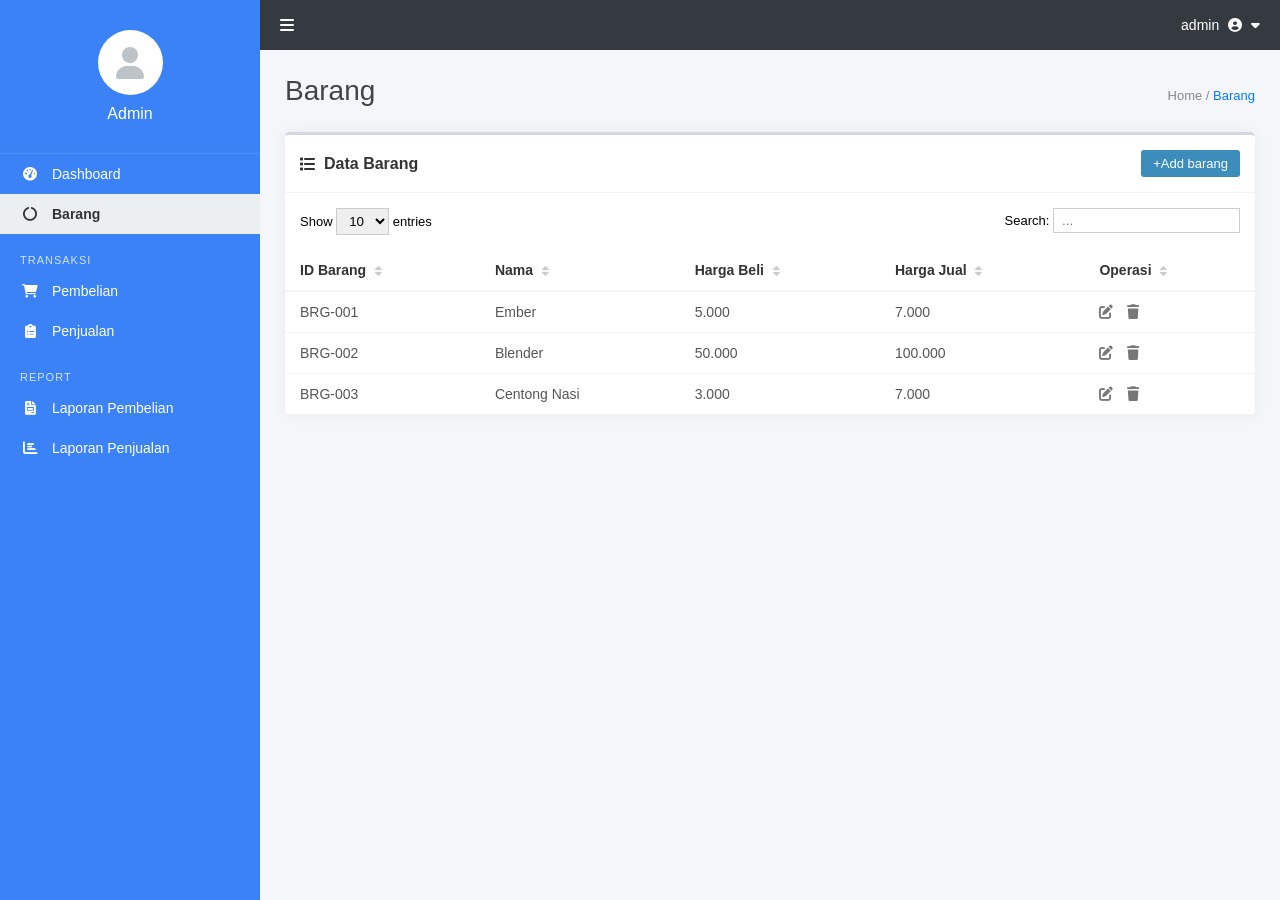
==== inventoriBarang.html @ f542547e "update kodingan" ====
<!DOCTYPE html>
<html lang="id">
<head>
    <meta charset="UTF-8">
    <meta name="viewport" content="width=device-width, initial-scale=1.0">
    <title>Sistem Inventaris - Data Barang</title>
    <link rel="stylesheet" href="https://cdnjs.cloudflare.com/ajax/libs/font-awesome/6.0.0/css/all.min.css">
    
    <style>
        * {
            margin: 0;
            padding: 0;
            box-sizing: border-box;
            font-family: 'Segoe UI', Roboto, Helvetica, Arial, sans-serif;
        }

        body {
            display: flex;
            background-color: #f4f6f9;
            min-height: 100vh;
            overflow-x: hidden;
        }

        .sidebar {
            width: 260px;
            background-color: #3b82f6; 
            color: white;
            flex-shrink: 0;
            transition: all 0.3s;
        }

        .profile-box {
            padding: 30px 20px;
            text-align: center;
            border-bottom: 1px solid rgba(255,255,255,0.1);
        }

        .avatar-circle {
            width: 65px;
            height: 65px;
            background: white;
            border-radius: 50%;
            margin: 0 auto 10px;
            display: flex;
            align-items: center;
            justify-content: center;
            color: #bdc3c7;
            font-size: 32px;
        }

        .sidebar nav a {
            display: flex;
            align-items: center;
            padding: 12px 20px;
            color: white;
            text-decoration: none;
            font-size: 14px;
            transition: 0.2s;
        }

        .sidebar nav a i {
            margin-right: 12px;
            width: 20px;
            text-align: center;
        }

        .sidebar nav a:hover {
            background-color: rgba(255,255,255,0.1);
        }

        .sidebar nav a.active {
            background-color: #eceff1;
            color: #333;
            font-weight: 600;
        }

        .section-label {
            padding: 20px 20px 5px;
            font-size: 11px;
            text-transform: uppercase;
            letter-spacing: 1px;
            color: #d1e3ff;
        }

       
        .main-wrapper {
            flex-grow: 1;
            display: flex;
            flex-direction: column;
        }

        header {
            height: 50px;
            background-color: #343a40;
            display: flex;
            align-items: center;
            justify-content: space-between;
            padding: 0 20px;
            color: white;
        }

        .content-area {
            padding: 25px;
        }

        .page-title {
            display: flex;
            justify-content: space-between;
            align-items: baseline;
            margin-bottom: 25px;
        }

        .page-title h1 {
            font-weight: 400;
            font-size: 28px;
            color: #444;
        }

        .breadcrumb {
            font-size: 13px;
            color: #888;
        }

        .breadcrumb span {
            color: #007bff;
        }

        
        .card {
            background: white;
            border-radius: 5px;
            box-shadow: 0 0 15px rgba(0,0,0,0.05);
            border-top: 3px solid #d2d6de;
        }

        .card-header {
            padding: 15px;
            border-bottom: 1px solid #f4f4f4;
            display: flex;
            justify-content: space-between;
            align-items: center;
        }

        .card-header h3 {
            font-size: 16px;
            color: #333;
            display: flex;
            align-items: center;
            gap: 8px;
        }

        .btn-blue {
            background-color: #3c8dbc;
            color: white;
            border: none;
            padding: 6px 12px;
            border-radius: 3px;
            cursor: pointer;
            font-size: 13px;
        }

        .btn-blue:hover { background-color: #367fa9; }

        
        .table-filter {
            padding: 15px;
            display: flex;
            justify-content: space-between;
            font-size: 13px;
        }

        .table-filter input, .table-filter select {
            border: 1px solid #ccc;
            padding: 4px 8px;
            outline: none;
        }

        
        table {
            width: 100%;
            border-collapse: collapse;
        }

        th {
            text-align: left;
            padding: 12px 15px;
            border-bottom: 2px solid #f4f4f4;
            font-size: 14px;
            color: #333;
            cursor: pointer;
        }

        th i {
            font-size: 11px;
            color: #ccc;
            margin-left: 5px;
        }

        td {
            padding: 12px 15px;
            border-bottom: 1px solid #f4f4f4;
            font-size: 14px;
            color: #555;
        }

        tr:hover {
            background-color: #f9f9f9;
        }

        .opsi-icons i {
            margin-right: 10px;
            cursor: pointer;
            color: #777;
        }

        .opsi-icons i:hover { color: #333; }
    </style>
</head>
<body>

    <aside class="sidebar">
        <div class="profile-box">
            <div class="avatar-circle"><i class="fa fa-user"></i></div>
            <p>Admin</p>
        </div>
        
        <nav>
            <a href="index.html"><i class="fa fa-tachometer-alt"></i> Dashboard</a>
            <a href="#" class="active"><i class="fa fa-circle-notch"></i> Barang</a>
            
            <div class="section-label">Transaksi</div>
            <a href="#"><i class="fa fa-shopping-cart"></i> Pembelian</a>
            <a href="#"><i class="fa fa-clipboard-list"></i> Penjualan</a>
            
            <div class="section-label">Report</div>
            <a href="#"><i class="fa fa-file-invoice"></i> Laporan Pembelian</a>
            <a href="#"><i class="fa fa-chart-bar"></i> Laporan Penjualan</a>
        </nav>
    </aside>

    <div class="main-wrapper">
        <header>
            <i class="fa fa-bars" style="cursor: pointer;"></i>
            <div style="font-size: 14px;">
                admin <i class="fa fa-user-circle" style="margin: 0 5px;"></i> <i class="fa fa-caret-down"></i>
            </div>
        </header>

        <section class="content-area">
            <div class="page-title">
                <h1>Barang</h1>
                <div class="breadcrumb">Home / <span>Barang</span></div>
            </div>

            <div class="card">
                <div class="card-header">
                    <h3><i class="fa fa-list"></i> Data Barang</h3>
                    <button class="btn-blue" onclick="alert('Tambah Barang diklik!')">+Add barang</button>
                </div>

                <div class="table-filter">
                    <div>
                        Show 
                        <select>
                            <option>10</option>
                            <option>25</option>
                            <option>50</option>
                        </select> 
                        entries
                    </div>
                    <div>
                        Search: <input type="text" placeholder="...">
                    </div>
                </div>

                <table>
                    <thead>
                        <tr>
                            <th>ID Barang <i class="fa fa-sort"></i></th>
                            <th>Nama <i class="fa fa-sort"></i></th>
                            <th>Harga Beli <i class="fa fa-sort"></i></th>
                            <th>Harga Jual <i class="fa fa-sort"></i></th>
                            <th>Operasi <i class="fa fa-sort"></i></th>
                        </tr>
                    </thead>
                    <tbody>
                        <tr>
                            <td>BRG-001</td>
                            <td>Ember</td>
                            <td>5.000</td>
                            <td>7.000</td>
                            <td class="opsi-icons"><i class="fa fa-edit"></i> <i class="fa fa-trash"></i></td>
                        </tr>
                        <tr>
                            <td>BRG-002</td>
                            <td>Blender</td>
                            <td>50.000</td>
                            <td>100.000</td>
                            <td class="opsi-icons"><i class="fa fa-edit"></i> <i class="fa fa-trash"></i></td>
                        </tr>
                        <tr>
                            <td>BRG-003</td>
                            <td>Centong Nasi</td>
                            <td>3.000</td>
                            <td>7.000</td>
                            <td class="opsi-icons"><i class="fa fa-edit"></i> <i class="fa fa-trash"></i></td>
                        </tr>
                    </tbody>
                </table>
            </div>
        </section>
    </div>

</body>
</html>
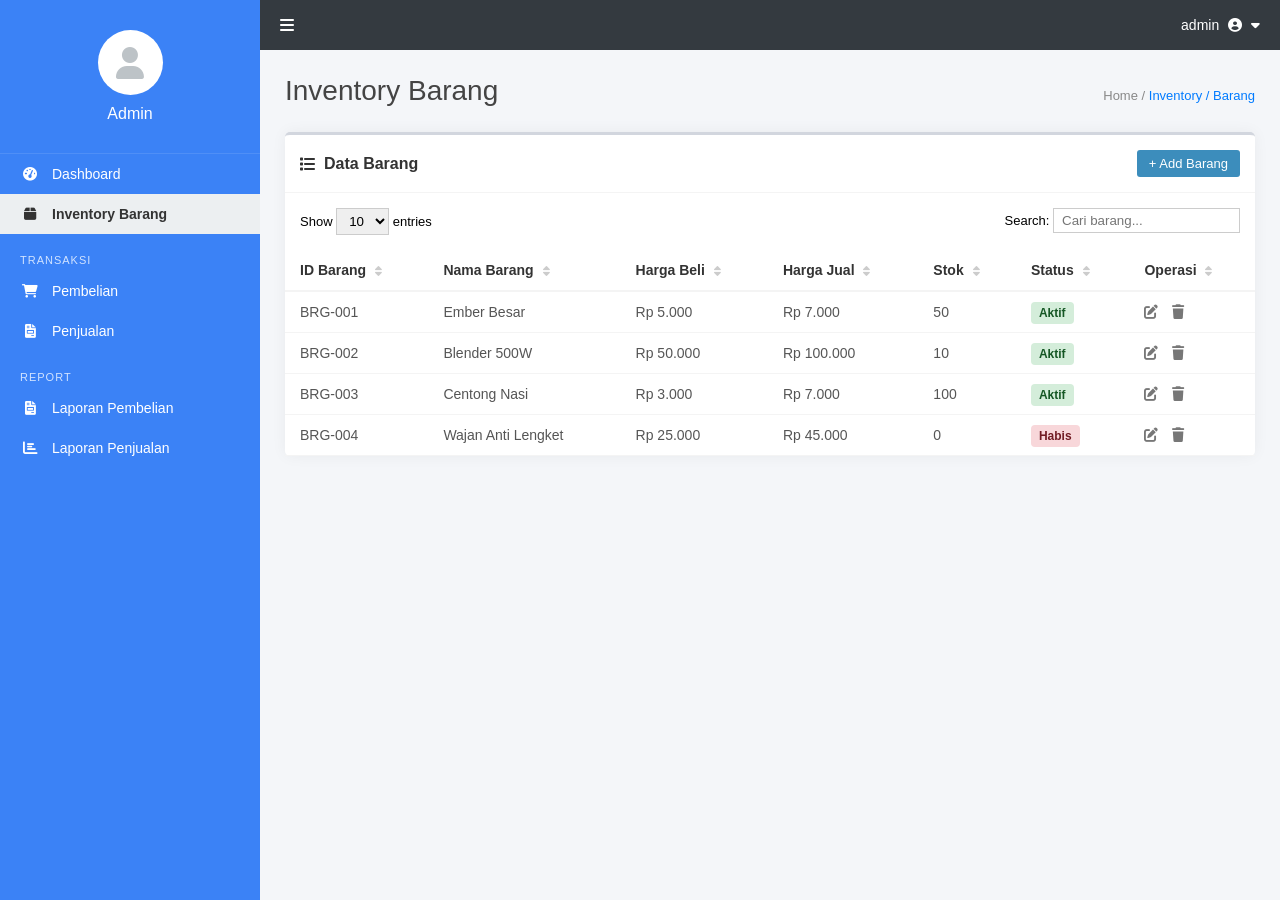
==== commit 93bba965: "update kodingan" ====
--- a/inventoriBarang.html
+++ b/inventoriBarang.html
@@ -7,213 +7,53 @@
     <link rel="stylesheet" href="https://cdnjs.cloudflare.com/ajax/libs/font-awesome/6.0.0/css/all.min.css">
     
     <style>
-        * {
-            margin: 0;
-            padding: 0;
-            box-sizing: border-box;
-            font-family: 'Segoe UI', Roboto, Helvetica, Arial, sans-serif;
-        }
-
-        body {
-            display: flex;
-            background-color: #f4f6f9;
-            min-height: 100vh;
-            overflow-x: hidden;
-        }
-
-        .sidebar {
-            width: 260px;
-            background-color: #3b82f6; 
-            color: white;
-            flex-shrink: 0;
-            transition: all 0.3s;
-        }
-
-        .profile-box {
-            padding: 30px 20px;
-            text-align: center;
-            border-bottom: 1px solid rgba(255,255,255,0.1);
-        }
-
-        .avatar-circle {
-            width: 65px;
-            height: 65px;
-            background: white;
-            border-radius: 50%;
-            margin: 0 auto 10px;
-            display: flex;
-            align-items: center;
-            justify-content: center;
-            color: #bdc3c7;
-            font-size: 32px;
-        }
-
-        .sidebar nav a {
-            display: flex;
-            align-items: center;
-            padding: 12px 20px;
-            color: white;
-            text-decoration: none;
-            font-size: 14px;
-            transition: 0.2s;
-        }
-
-        .sidebar nav a i {
-            margin-right: 12px;
-            width: 20px;
-            text-align: center;
-        }
-
-        .sidebar nav a:hover {
-            background-color: rgba(255,255,255,0.1);
-        }
-
-        .sidebar nav a.active {
-            background-color: #eceff1;
-            color: #333;
-            font-weight: 600;
-        }
-
-        .section-label {
-            padding: 20px 20px 5px;
-            font-size: 11px;
-            text-transform: uppercase;
-            letter-spacing: 1px;
-            color: #d1e3ff;
-        }
-
-       
-        .main-wrapper {
-            flex-grow: 1;
-            display: flex;
-            flex-direction: column;
-        }
-
-        header {
-            height: 50px;
-            background-color: #343a40;
-            display: flex;
-            align-items: center;
-            justify-content: space-between;
-            padding: 0 20px;
-            color: white;
-        }
-
-        .content-area {
-            padding: 25px;
-        }
-
-        .page-title {
-            display: flex;
-            justify-content: space-between;
-            align-items: baseline;
-            margin-bottom: 25px;
-        }
-
-        .page-title h1 {
-            font-weight: 400;
-            font-size: 28px;
-            color: #444;
-        }
-
-        .breadcrumb {
-            font-size: 13px;
-            color: #888;
-        }
-
-        .breadcrumb span {
-            color: #007bff;
-        }
-
+        * { margin: 0; padding: 0; box-sizing: border-box; font-family: 'Segoe UI', Roboto, Helvetica, Arial, sans-serif; }
+        body { display: flex; background-color: #f4f6f9; min-height: 100vh; overflow-x: hidden; }
         
-        .card {
-            background: white;
-            border-radius: 5px;
-            box-shadow: 0 0 15px rgba(0,0,0,0.05);
-            border-top: 3px solid #d2d6de;
-        }
-
-        .card-header {
-            padding: 15px;
-            border-bottom: 1px solid #f4f4f4;
-            display: flex;
-            justify-content: space-between;
-            align-items: center;
-        }
-
-        .card-header h3 {
-            font-size: 16px;
-            color: #333;
-            display: flex;
-            align-items: center;
-            gap: 8px;
-        }
-
-        .btn-blue {
-            background-color: #3c8dbc;
-            color: white;
-            border: none;
-            padding: 6px 12px;
-            border-radius: 3px;
-            cursor: pointer;
-            font-size: 13px;
-        }
-
+        /* SIDEBAR STYLING */
+        .sidebar { width: 260px; background-color: #3b82f6; color: white; flex-shrink: 0; transition: all 0.3s; }
+        .profile-box { padding: 30px 20px; text-align: center; border-bottom: 1px solid rgba(255,255,255,0.1); }
+        .avatar-circle { width: 65px; height: 65px; background: white; border-radius: 50%; margin: 0 auto 10px; display: flex; align-items: center; justify-content: center; color: #bdc3c7; font-size: 32px; }
+        
+        .sidebar nav a { display: flex; align-items: center; padding: 12px 20px; color: white; text-decoration: none; font-size: 14px; transition: 0.2s; }
+        .sidebar nav a i { margin-right: 12px; width: 20px; text-align: center; }
+        .sidebar nav a:hover { background-color: rgba(255,255,255,0.1); }
+        .sidebar nav a.active { background-color: #eceff1; color: #333; font-weight: 600; }
+        
+        .section-label { padding: 20px 20px 5px; font-size: 11px; text-transform: uppercase; letter-spacing: 1px; color: #d1e3ff; }
+        
+        /* MAIN CONTENT STYLING */
+        .main-wrapper { flex-grow: 1; display: flex; flex-direction: column; }
+        header { height: 50px; background-color: #343a40; display: flex; align-items: center; justify-content: space-between; padding: 0 20px; color: white; }
+        .content-area { padding: 25px; }
+        
+        .page-title { display: flex; justify-content: space-between; align-items: baseline; margin-bottom: 25px; }
+        .page-title h1 { font-weight: 400; font-size: 28px; color: #444; }
+        .breadcrumb { font-size: 13px; color: #888; }
+        .breadcrumb span { color: #007bff; }
+        
+        .card { background: white; border-radius: 5px; box-shadow: 0 0 15px rgba(0,0,0,0.05); border-top: 3px solid #d2d6de; }
+        .card-header { padding: 15px; border-bottom: 1px solid #f4f4f4; display: flex; justify-content: space-between; align-items: center; }
+        .card-header h3 { font-size: 16px; color: #333; display: flex; align-items: center; gap: 8px; }
+        
+        .btn-blue { background-color: #3c8dbc; color: white; border: none; padding: 6px 12px; border-radius: 3px; cursor: pointer; font-size: 13px; }
         .btn-blue:hover { background-color: #367fa9; }
-
         
-        .table-filter {
-            padding: 15px;
-            display: flex;
-            justify-content: space-between;
-            font-size: 13px;
-        }
-
-        .table-filter input, .table-filter select {
-            border: 1px solid #ccc;
-            padding: 4px 8px;
-            outline: none;
-        }
-
+        .table-filter { padding: 15px; display: flex; justify-content: space-between; font-size: 13px; }
+        .table-filter input, .table-filter select { border: 1px solid #ccc; padding: 4px 8px; outline: none; }
         
-        table {
-            width: 100%;
-            border-collapse: collapse;
-        }
-
-        th {
-            text-align: left;
-            padding: 12px 15px;
-            border-bottom: 2px solid #f4f4f4;
-            font-size: 14px;
-            color: #333;
-            cursor: pointer;
-        }
-
-        th i {
-            font-size: 11px;
-            color: #ccc;
-            margin-left: 5px;
-        }
-
-        td {
-            padding: 12px 15px;
-            border-bottom: 1px solid #f4f4f4;
-            font-size: 14px;
-            color: #555;
-        }
-
-        tr:hover {
-            background-color: #f9f9f9;
-        }
-
-        .opsi-icons i {
-            margin-right: 10px;
-            cursor: pointer;
-            color: #777;
-        }
-
+        table { width: 100%; border-collapse: collapse; }
+        th { text-align: left; padding: 12px 15px; border-bottom: 2px solid #f4f4f4; font-size: 14px; color: #333; cursor: pointer; }
+        th i { font-size: 11px; color: #ccc; margin-left: 5px; }
+        td { padding: 12px 15px; border-bottom: 1px solid #f4f4f4; font-size: 14px; color: #555; }
+        tr:hover { background-color: #f9f9f9; }
+        
+        .opsi-icons i { margin-right: 10px; cursor: pointer; color: #777; }
         .opsi-icons i:hover { color: #333; }
+        
+        .status-badge { padding: 4px 8px; border-radius: 4px; font-size: 12px; font-weight: bold; }
+        .status-aktif { background-color: #d4edda; color: #155724; }
+        .status-habis { background-color: #f8d7da; color: #721c24; }
     </style>
 </head>
 <body>
@@ -225,16 +65,21 @@
         </div>
         
         <nav>
+            <!-- Link ke Dashboard -->
             <a href="index.html"><i class="fa fa-tachometer-alt"></i> Dashboard</a>
-            <a href="#" class="active"><i class="fa fa-circle-notch"></i> Barang</a>
+            
+            <!-- Link Inventory Barang (Active) -->
+            <a href="Barang.html" class="active"><i class="fa fa-box"></i> Inventory Barang</a>
             
             <div class="section-label">Transaksi</div>
             <a href="#"><i class="fa fa-shopping-cart"></i> Pembelian</a>
-            <a href="#"><i class="fa fa-clipboard-list"></i> Penjualan</a>
+            <a href="#"><i class="fa fa-file-invoice"></i> Penjualan</a>
             
             <div class="section-label">Report</div>
-            <a href="#"><i class="fa fa-file-invoice"></i> Laporan Pembelian</a>
-            <a href="#"><i class="fa fa-chart-bar"></i> Laporan Penjualan</a>
+            <!-- Link ke Laporan Pembelian -->
+            <a href="LaporanPembelian.html"><i class="fa fa-file-invoice"></i> Laporan Pembelian</a>
+            <!-- Link ke Laporan Penjualan -->
+            <a href="LaporanPenjualan.html"><i class="fa fa-chart-bar"></i> Laporan Penjualan</a>
         </nav>
     </aside>
 
@@ -248,14 +93,14 @@
 
         <section class="content-area">
             <div class="page-title">
-                <h1>Barang</h1>
-                <div class="breadcrumb">Home / <span>Barang</span></div>
+                <h1>Inventory Barang</h1>
+                <div class="breadcrumb">Home / <span>Inventory / Barang</span></div>
             </div>
 
             <div class="card">
                 <div class="card-header">
                     <h3><i class="fa fa-list"></i> Data Barang</h3>
-                    <button class="btn-blue" onclick="alert('Tambah Barang diklik!')">+Add barang</button>
+                    <button class="btn-blue" onclick="alert('Tambah Barang diklik!')">+ Add Barang</button>
                 </div>
 
                 <div class="table-filter">
@@ -269,7 +114,7 @@
                         entries
                     </div>
                     <div>
-                        Search: <input type="text" placeholder="...">
+                        Search: <input type="text" placeholder="Cari barang...">
                     </div>
                 </div>
 
@@ -277,33 +122,62 @@
                     <thead>
                         <tr>
                             <th>ID Barang <i class="fa fa-sort"></i></th>
-                            <th>Nama <i class="fa fa-sort"></i></th>
+                            <th>Nama Barang <i class="fa fa-sort"></i></th>
                             <th>Harga Beli <i class="fa fa-sort"></i></th>
                             <th>Harga Jual <i class="fa fa-sort"></i></th>
+                            <th>Stok <i class="fa fa-sort"></i></th>
+                            <th>Status <i class="fa fa-sort"></i></th>
                             <th>Operasi <i class="fa fa-sort"></i></th>
                         </tr>
                     </thead>
                     <tbody>
                         <tr>
                             <td>BRG-001</td>
-                            <td>Ember</td>
-                            <td>5.000</td>
-                            <td>7.000</td>
-                            <td class="opsi-icons"><i class="fa fa-edit"></i> <i class="fa fa-trash"></i></td>
+                            <td>Ember Besar</td>
+                            <td>Rp 5.000</td>
+                            <td>Rp 7.000</td>
+                            <td>50</td>
+                            <td><span class="status-badge status-aktif">Aktif</span></td>
+                            <td class="opsi-icons">
+                                <i class="fa fa-edit" title="Edit"></i>
+                                <i class="fa fa-trash" title="Hapus"></i>
+                            </td>
                         </tr>
                         <tr>
                             <td>BRG-002</td>
-                            <td>Blender</td>
-                            <td>50.000</td>
-                            <td>100.000</td>
-                            <td class="opsi-icons"><i class="fa fa-edit"></i> <i class="fa fa-trash"></i></td>
+                            <td>Blender 500W</td>
+                            <td>Rp 50.000</td>
+                            <td>Rp 100.000</td>
+                            <td>10</td>
+                            <td><span class="status-badge status-aktif">Aktif</span></td>
+                            <td class="opsi-icons">
+                                <i class="fa fa-edit" title="Edit"></i>
+                                <i class="fa fa-trash" title="Hapus"></i>
+                            </td>
                         </tr>
                         <tr>
                             <td>BRG-003</td>
                             <td>Centong Nasi</td>
-                            <td>3.000</td>
-                            <td>7.000</td>
-                            <td class="opsi-icons"><i class="fa fa-edit"></i> <i class="fa fa-trash"></i></td>
+                            <td>Rp 3.000</td>
+                            <td>Rp 7.000</td>
+                            <td>100</td>
+                            <td><span class="status-badge status-aktif">Aktif</span></td>
+                            <td class="opsi-icons">
+                                <i class="fa fa-edit" title="Edit"></i>
+                                <i class="fa fa-trash" title="Hapus"></i>
+                            </td>
+                        </tr>
+                        <tr>
+                            <td>BRG-004</td>
+                            <td>Wajan Anti Lengket</td>
+                            <td>Rp 25.000</td>
+                            <td>Rp 45.000</td>
+                            <td>0</td>
+                            <td><span class="status-badge status-habis">Habis</span></td>
+                            <td class="opsi-icons">
+                                <i class="fa fa-edit" title="Edit"></i>
+                                <i class="fa fa-trash" title="Hapus"></i>
+                            </td>
                         </tr>
                     </tbody>
                 </table>
